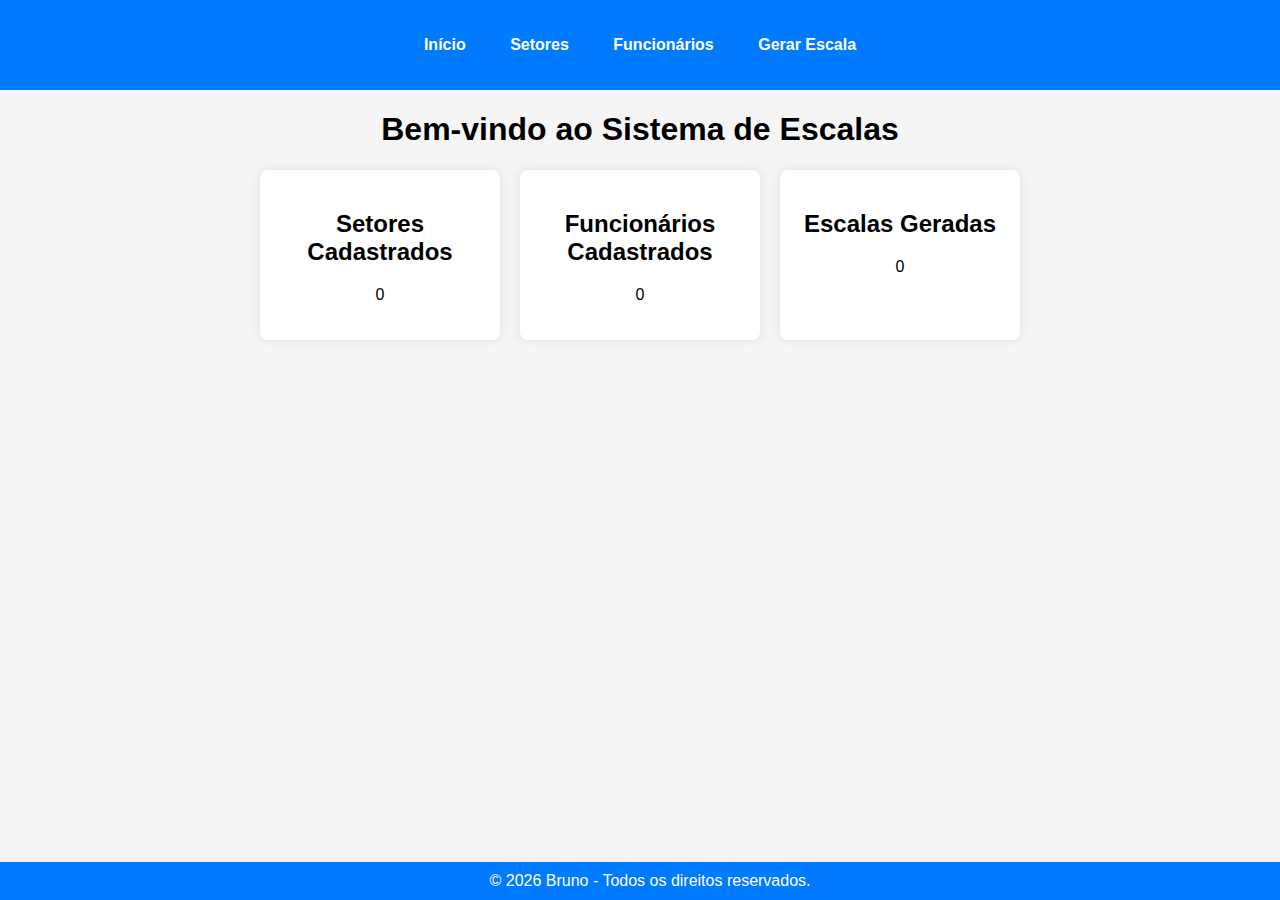
==== index.html @ a61205ee "Escala Tecnicos de Enfermagem" ====
<!DOCTYPE html>
<html lang="pt-BR">
<head>
    <meta charset="UTF-8">
    <title>Sistema de Escalas</title>
    <link rel="stylesheet" href="style.css">
    <script src="index.js" defer></script>
</head>
<body>
    <header>
        <nav>
            <ul>
                <li><a href="index.html">Início</a></li>
                <li><a href="setores.html">Setores</a></li>
                <li><a href="funcionarios.html">Funcionários</a></li>
                <li><a href="gerar_escala.html">Gerar Escala</a></li>
            </ul>
        </nav>
    </header>
    <main>
        <h1>Bem-vindo ao Sistema de Escalas</h1>
        <div class="cards">
            <div class="card">
                <h2>Setores Cadastrados</h2>
                <p id="setoresCadastrados">0</p>
            </div>
            <div class="card">
                <h2>Funcionários Cadastrados</h2>
                <p id="funcionariosCadastrados">0</p>
            </div>
            <div class="card">
                <h2>Escalas Geradas</h2>
                <p id="escalasGeradas">0</p>
            </div>
        </div>
    </main>
    <footer>
        <p>© <span id="anoAtual"></span> Bruno - Todos os direitos reservados.</p>
    </footer>
</body>
</html>
---- style.css ----
body {
    font-family: 'Arial', sans-serif;
    margin: 0;
    padding: 0;
    background-color: #f5f5f5;
    text-align: center;
}

header {
    background-color: #007bff;
    color: white;
    padding: 20px 0;
}

nav ul {
    list-style-type: none;
    padding: 0;
    text-align: center;
}

nav ul li {
    display: inline;
    margin: 0 20px;
}

nav ul li a {
    color: white;
    text-decoration: none;
    font-weight: bold;
}

.cards {
    display: flex;
    justify-content: center;
    gap: 20px;
    margin-top: 20px;
}

.card {
    background-color: white;
    padding: 20px;
    border-radius: 8px;
    box-shadow: 0 0 10px rgba(0,0,0,0.1);
    width: 200px;
}

footer {
    background-color: #007bff;
    color: white;
    padding: 10px;
    position: fixed;
    bottom: 0;
    width: 100%;
    text-align: center;
}

footer p {
    margin: 0;
}
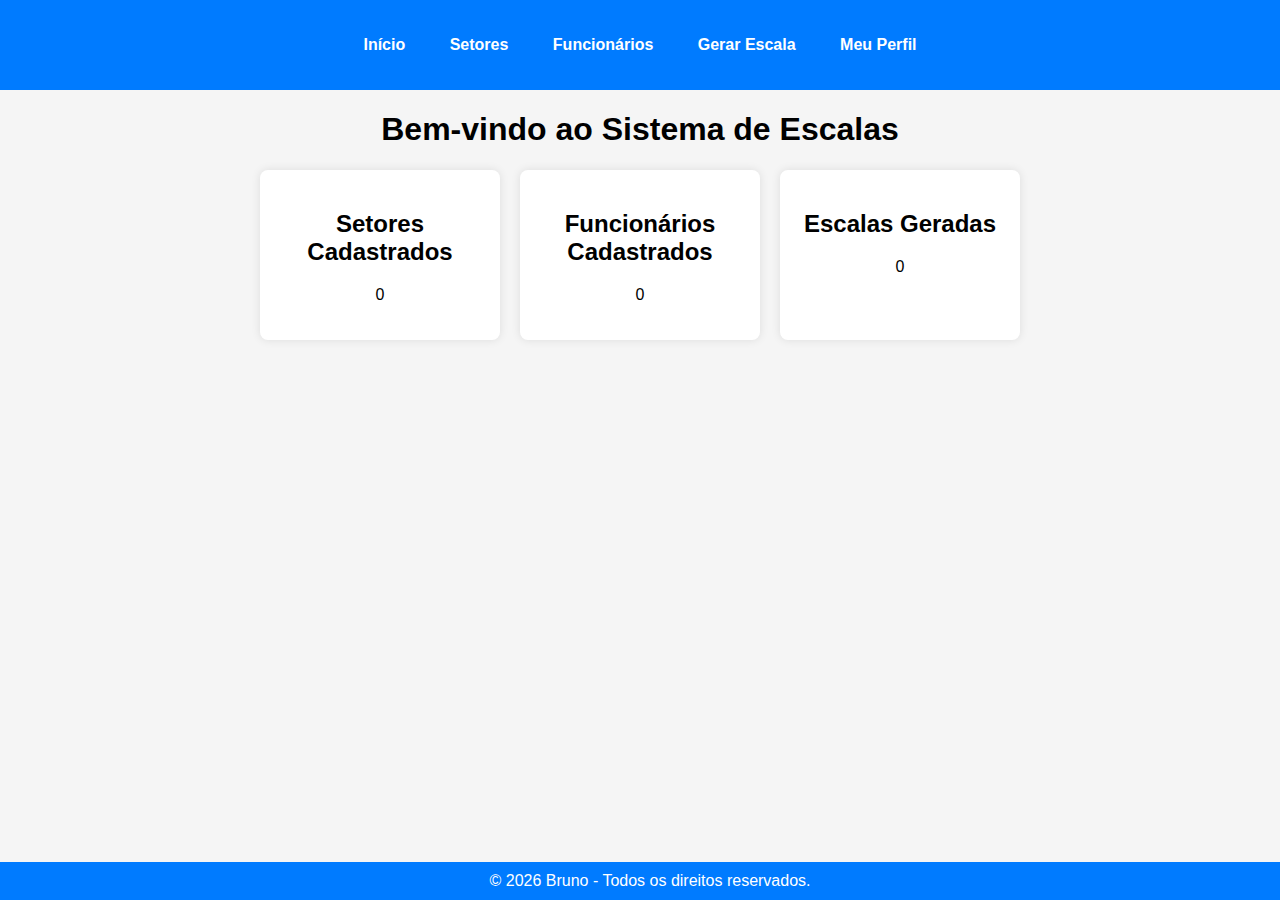
==== commit 06f84f04: "Atualizações nas páginas de login, cadastro, exibição de funcionarios" ====
--- a/index.html
+++ b/index.html
@@ -9,14 +9,15 @@
 <body>
     <header>
         <nav>
-            <ul>
-                <li><a href="index.html">Início</a></li>
-                <li><a href="setores.html">Setores</a></li>
-                <li><a href="funcionarios.html">Funcionários</a></li>
-                <li><a href="gerar_escala.html">Gerar Escala</a></li>
-            </ul>
+          <ul>
+            <li><a href="index.html" class="active">Início</a></li>
+            <li><a href="setores.html">Setores</a></li>
+            <li><a href="funcionarios.html">Funcionários</a></li>
+            <li><a href="gerar_escala.html">Gerar Escala</a></li>
+            <li><a href="perfil.html">Meu Perfil</a></li>
+          </ul>
         </nav>
-    </header>
+      </header>
     <main>
         <h1>Bem-vindo ao Sistema de Escalas</h1>
         <div class="cards">
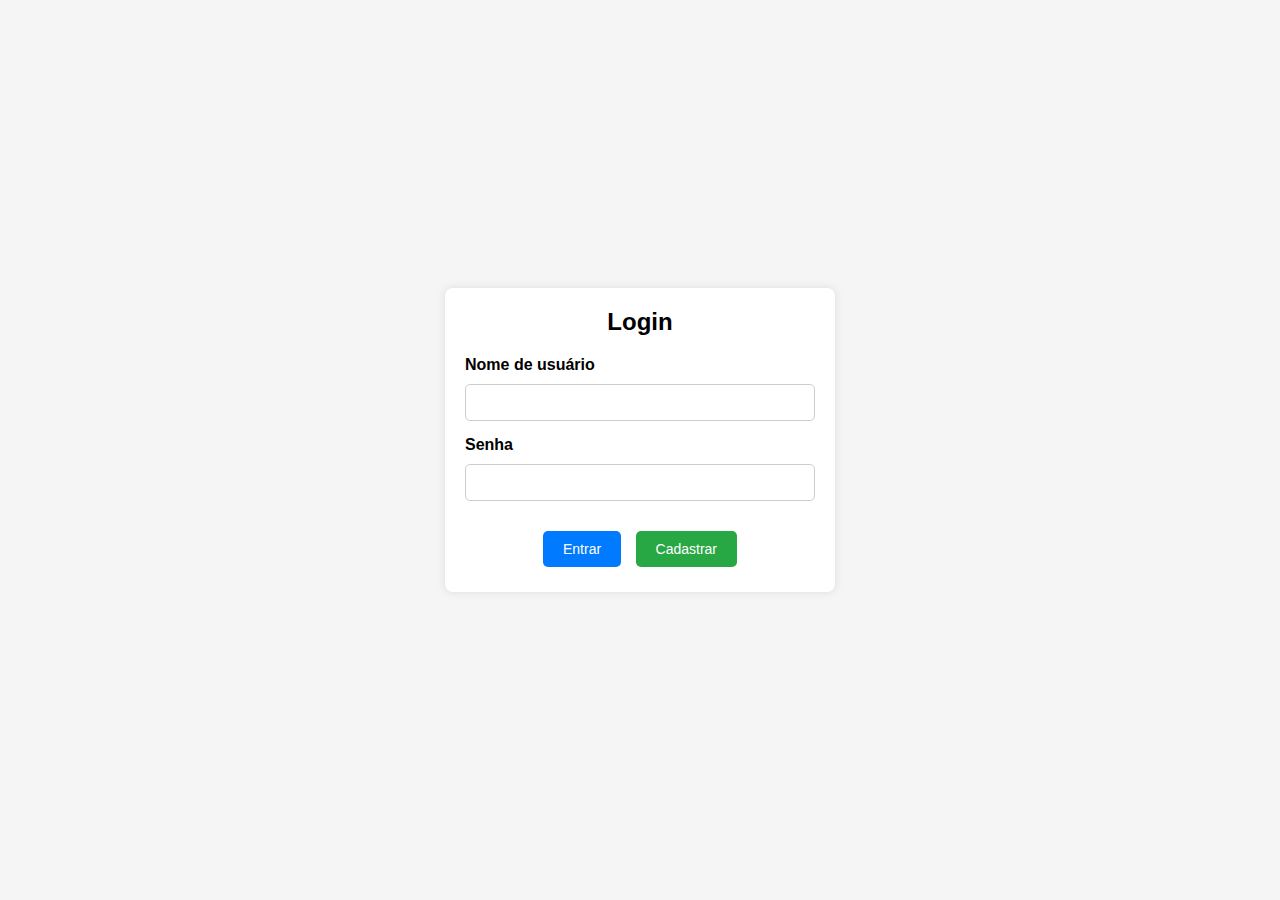
==== commit 5da2f756: "Realizar login e gerenciar permissões" ====
--- a/index.html
+++ b/index.html
@@ -15,11 +15,13 @@
             <li><a href="funcionarios.html">Funcionários</a></li>
             <li><a href="gerar_escala.html">Gerar Escala</a></li>
             <li><a href="perfil.html">Meu Perfil</a></li>
+            <li class="logout"><a href="#" id="logoutBtn">Sair</a></li>
           </ul>
         </nav>
-      </header>
+    </header>
+    
     <main>
-        <h1>Bem-vindo ao Sistema de Escalas</h1>
+        <h1>Bem-vindo ao Sistema de Escalas, <span id="nomeUsuario"></span></h1>
         <div class="cards">
             <div class="card">
                 <h2>Setores Cadastrados</h2>
@@ -36,7 +38,7 @@
         </div>
     </main>
     <footer>
-        <p>© <span id="anoAtual"></span> Bruno - Todos os direitos reservados.</p>
+        <p>© <span id="anoAtual"></span> Enfermeiro Bruno - Todos os direitos reservados.</p>
     </footer>
 </body>
 </html>
--- a/style.css
+++ b/style.css
@@ -13,9 +13,13 @@
 }
 
 nav ul {
-    list-style-type: none;
-    padding: 0;
-    text-align: center;
+    display: flex;
+    justify-content: center;
+    align-items: center;
+}
+
+nav ul li.logout {
+    margin-left: auto; /* Isso empurra o botão de logout para a direita */
 }
 
 nav ul li {
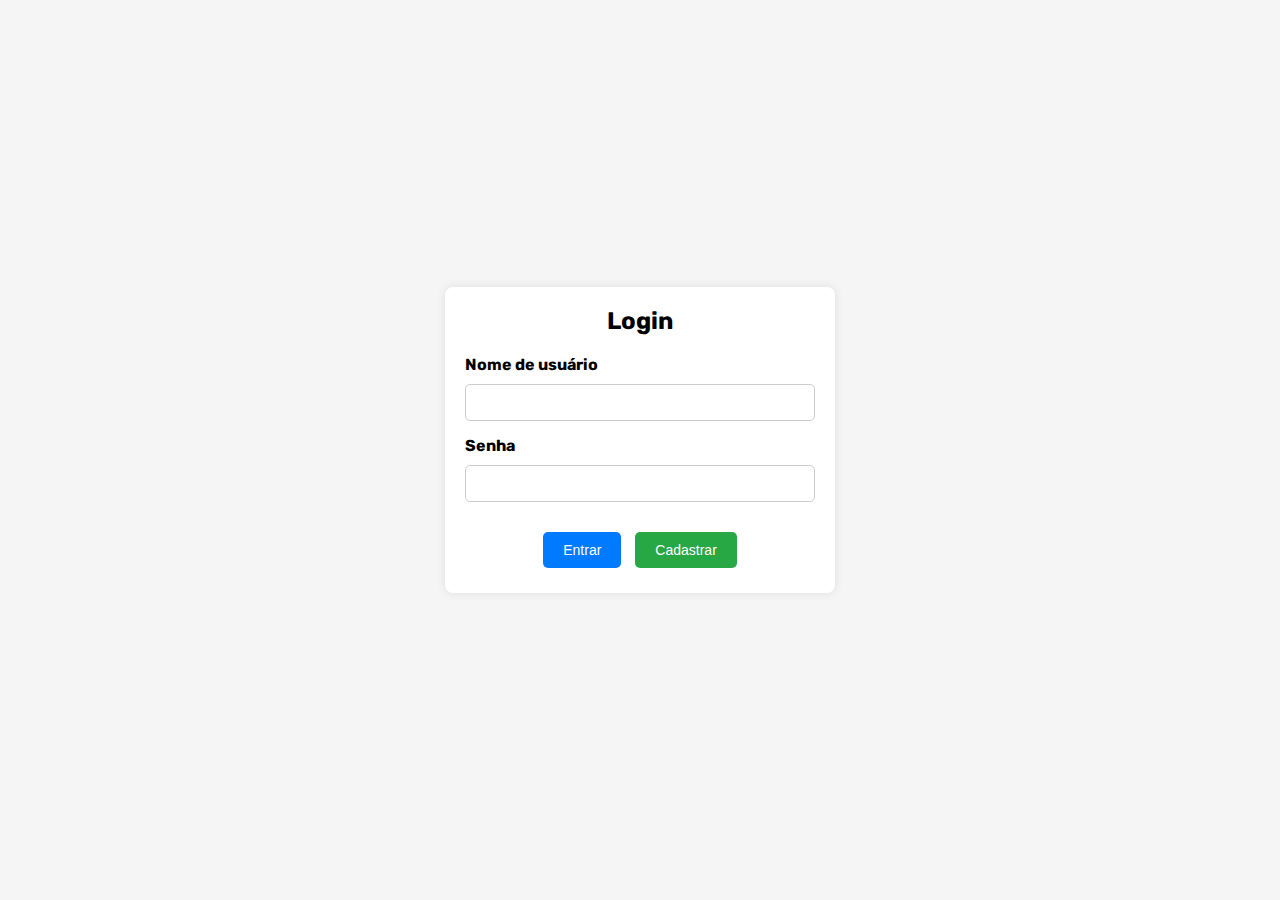
==== commit 0f763df1: "Alterei as exibições preferenciais e modificação do perfil" ====
--- a/index.html
+++ b/index.html
@@ -1,44 +1,53 @@
 <!DOCTYPE html>
 <html lang="pt-BR">
-<head>
-    <meta charset="UTF-8">
+  <head>
+    <meta charset="UTF-8" />
     <title>Sistema de Escalas</title>
-    <link rel="stylesheet" href="style.css">
+    <link rel="preconnect" href="https://fonts.googleapis.com" />
+    <link rel="preconnect" href="https://fonts.gstatic.com" crossorigin />
+    <link
+      href="https://fonts.googleapis.com/css2?family=Rubik:ital,wght@0,300..900;1,300..900&display=swap"
+      rel="stylesheet"
+    />
+    <link rel="stylesheet" href="index.css" />
     <script src="index.js" defer></script>
-</head>
-<body>
+  </head>
+  <body>
     <header>
-        <nav>
-          <ul>
-            <li><a href="index.html" class="active">Início</a></li>
-            <li><a href="setores.html">Setores</a></li>
-            <li><a href="funcionarios.html">Funcionários</a></li>
-            <li><a href="gerar_escala.html">Gerar Escala</a></li>
-            <li><a href="perfil.html">Meu Perfil</a></li>
-            <li class="logout"><a href="#" id="logoutBtn">Sair</a></li>
-          </ul>
-        </nav>
+      <nav>
+        <ul>
+          <li><a href="index.html" class="active">Início</a></li>
+          <li><a href="setores.html">Setores</a></li>
+          <li><a href="funcionarios.html">Funcionários</a></li>
+          <li><a href="gerar_escala.html">Gerar Escala</a></li>
+          <li><a href="perfil.html">Meu Perfil</a></li>
+          <li class="logout"><a href="#" id="logoutBtn">Sair</a></li>
+        </ul>
+      </nav>
     </header>
-    
+
     <main>
-        <h1>Bem-vindo ao Sistema de Escalas, <span id="nomeUsuario"></span></h1>
-        <div class="cards">
-            <div class="card">
-                <h2>Setores Cadastrados</h2>
-                <p id="setoresCadastrados">0</p>
-            </div>
-            <div class="card">
-                <h2>Funcionários Cadastrados</h2>
-                <p id="funcionariosCadastrados">0</p>
-            </div>
-            <div class="card">
-                <h2>Escalas Geradas</h2>
-                <p id="escalasGeradas">0</p>
-            </div>
+      <h1>Bem-vindo ao Sistema de Escalas, <span id="nomeUsuario"></span></h1>
+      <div class="cards">
+        <div class="card" data-card="setores">
+          <h2>Setores Cadastrados</h2>
+          <p id="setoresCadastrados">0</p>
         </div>
+        <div class="card" data-card="funcionarios">
+          <h2>Funcionários Cadastrados</h2>
+          <p id="funcionariosCadastrados">0</p>
+        </div>
+        <div class="card" data-card="escalas">
+          <h2>Escalas Geradas</h2>
+          <p id="escalasGeradas">0</p>
+        </div>
+      </div>
     </main>
     <footer>
-        <p>© <span id="anoAtual"></span> Enfermeiro Bruno - Todos os direitos reservados.</p>
+      <p>
+        © <span id="anoAtual"></span> Enfermeiro Bruno - Todos os direitos
+        reservados.
+      </p>
     </footer>
-</body>
+  </body>
 </html>
--- a/index.css
+++ b/index.css
@@ -0,0 +1,129 @@
+body {
+    font-family: "Rubik", sans-serif;
+    margin: 0;
+    padding: 0;
+    background-color: #f5f5f5;
+    text-align: center;
+}
+
+header {
+    background-color: #007bff;
+    color: white;
+    padding: 20px 0;
+}
+
+nav ul {
+    display: flex;
+    justify-content: center;
+    align-items: center;
+}
+
+nav ul li.logout {
+    margin-left: auto; /* Isso empurra o botão de logout para a direita */
+}
+
+nav ul li {
+    display: inline;
+    margin: 0 20px;
+}
+
+nav ul li a {
+    color: white;
+    text-decoration: none;
+    font-weight: bold;
+}
+
+.cards {
+    display: flex;
+    justify-content: center;
+    gap: 30px; /* Espaçamento aumentado */
+    margin-top: 20px;
+    flex-wrap: wrap; /* Permite que os cards se ajustem conforme a tela */
+}
+
+.card {
+    background-color: white;
+    padding: 20px;
+    border-radius: 8px;
+    box-shadow: 0 0 10px rgba(0,0,0,0.1);
+    width: 250px; /* Largura aumentada */
+    cursor: pointer; /* Indica que é clicável */
+    transition: transform 0.3s ease, box-shadow 0.3s ease; /* Transição suave */
+}
+
+.card:hover {
+    transform: translateY(-5px); /* Movimento suave para cima */
+    box-shadow: 0 5px 15px rgba(0,0,0,0.2); /* Sombra mais pronunciada */
+}
+
+
+footer {
+    background-color: #007bff;
+    color: white;
+    padding: 10px;
+    position: fixed;
+    bottom: 0;
+    width: 100%;
+    text-align: center;
+}
+
+footer p {
+    margin: 0;
+}
+
+#mensagemFuncionario {
+    background-color: #f0f8ff; /* Cor de fundo clara */
+    border: 1px solid #007bff; /* Borda com a cor principal */
+    border-radius: 8px; /* Bordas arredondadas */
+    padding: 20px; /* Espaçamento interno */
+    margin: 20px auto; /* Centraliza e adiciona margem superior e inferior */
+    max-width: 600px; /* Largura máxima */
+    box-shadow: 0 4px 8px rgba(0,0,0,0.1); /* Sombra suave */
+    text-align: left; /* Texto alinhado à esquerda */
+}
+
+#mensagemFuncionario h3 {
+    color: #007bff; /* Cor do título */
+    margin-top: 0; /* Remove a margem superior do título */
+}
+
+#mensagemFuncionario p {
+    margin-bottom: 0; /* Remove a margem inferior do parágrafo */
+    line-height: 1.6; /* Espaçamento entre linhas */
+}
+
+
+footer {
+    background-color: #007bff;
+    color: white;
+    padding: 10px;
+    position: fixed;
+    bottom: 0;
+    width: 100%;
+    text-align: center;
+}
+
+footer p {
+    margin: 0;
+}
+
+#mensagemFuncionario {
+    background-color: #f0f8ff; /* Cor de fundo clara */
+    border: 1px solid #007bff; /* Borda com a cor principal */
+    border-radius: 8px; /* Bordas arredondadas */
+    padding: 20px; /* Espaçamento interno */
+    margin: 20px auto; /* Centraliza e adiciona margem superior e inferior */
+    max-width: 600px; /* Largura máxima */
+    box-shadow: 0 4px 8px rgba(0,0,0,0.1); /* Sombra suave */
+    text-align: left; /* Texto alinhado à esquerda */
+}
+
+#mensagemFuncionario h3 {
+    color: #007bff; /* Cor do título */
+    margin-top: 0; /* Remove a margem superior do título */
+}
+
+#mensagemFuncionario p {
+    margin-bottom: 0; /* Remove a margem inferior do parágrafo */
+    line-height: 1.6; /* Espaçamento entre linhas */
+}
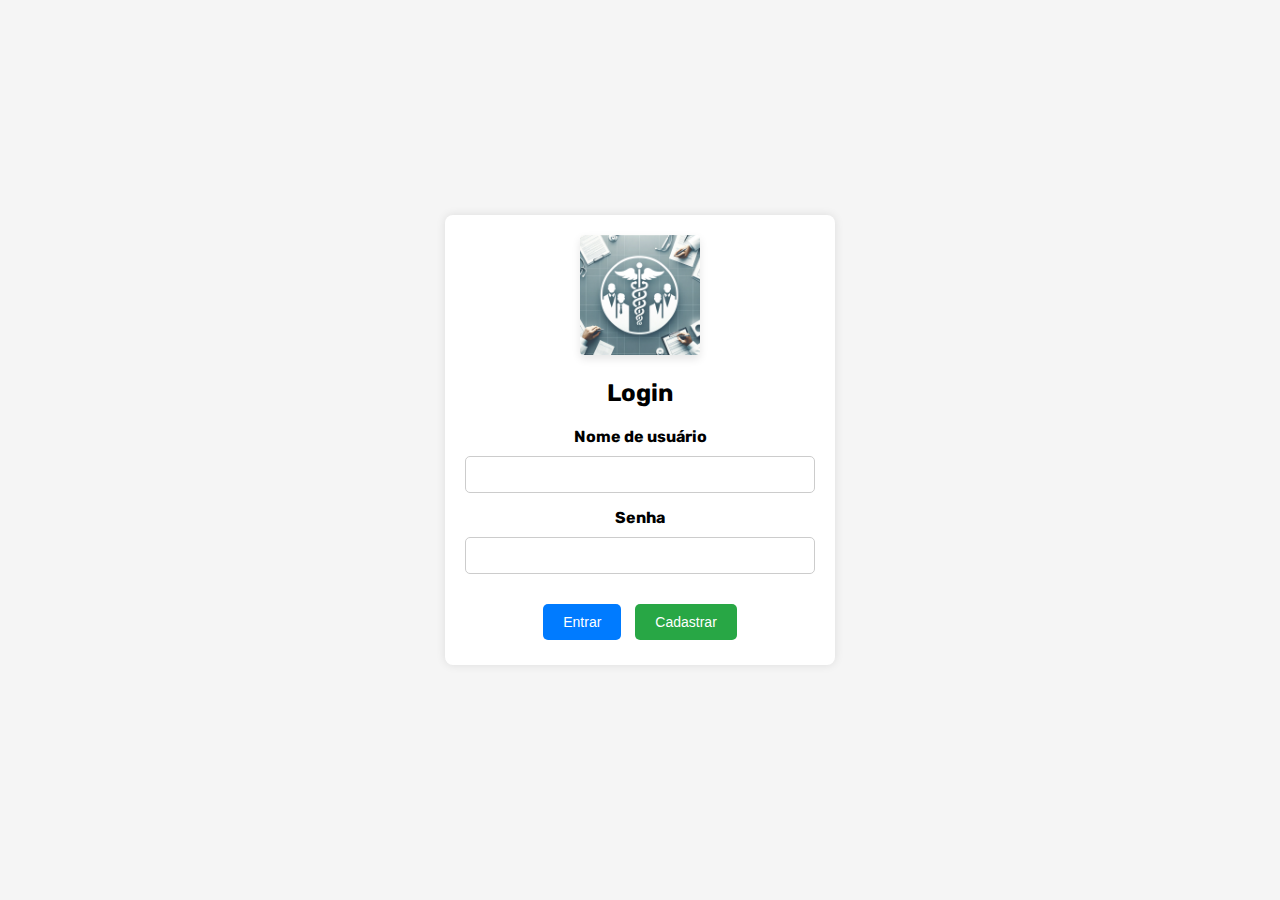
==== commit 7799f149: "Update the navigation bar in all pages. (generated by blackbox.ai )" ====
--- a/index.html
+++ b/index.html
@@ -13,9 +13,11 @@
     <script src="index.js" defer></script>
   </head>
   <body>
+    
     <header>
       <nav>
         <ul>
+          <li class="logo"><img src="logoSemFundo.png" alt="Logo" /></li> <!-- Adicione esta linha -->
           <li><a href="index.html" class="active">Início</a></li>
           <li><a href="setores.html">Setores</a></li>
           <li><a href="funcionarios.html">Funcionários</a></li>
@@ -24,7 +26,7 @@
           <li class="logout"><a href="#" id="logoutBtn">Sair</a></li>
         </ul>
       </nav>
-    </header>
+    </header>    
 
     <main>
       <h1>Bem-vindo ao Sistema de Escalas, <span id="nomeUsuario"></span></h1>
--- a/index.css
+++ b/index.css
@@ -12,19 +12,38 @@
     padding: 20px 0;
 }
 
+nav {
+    display: flex;
+    justify-content: space-between;
+    align-items: center;
+    padding: 0 20px; /* Adiciona padding nas laterais do nav */
+}
+
 nav ul {
     display: flex;
     justify-content: center;
     align-items: center;
+    flex-grow: 1; /* Faz a lista ocupar o máximo de espaço possível */
+    padding: 0;
+    margin: 0;
+}
+
+nav ul .logo {
+    flex-grow: 0; /* Impede que a logo cresça */
+    margin-right: auto; /* Empurra tudo para a direita da logo */
+}
+
+nav ul .logo img {
+    height: 40px; /* Ajuste conforme necessário para o tamanho da logo */
+}
+
+nav ul li {
+    list-style: none; /* Remove estilos padrão da lista */
+    margin: 0 10px; /* Espaçamento horizontal entre os itens */
 }
 
 nav ul li.logout {
     margin-left: auto; /* Isso empurra o botão de logout para a direita */
-}
-
-nav ul li {
-    display: inline;
-    margin: 0 20px;
 }
 
 nav ul li a {
@@ -32,6 +51,7 @@
     text-decoration: none;
     font-weight: bold;
 }
+
 
 .cards {
     display: flex;
